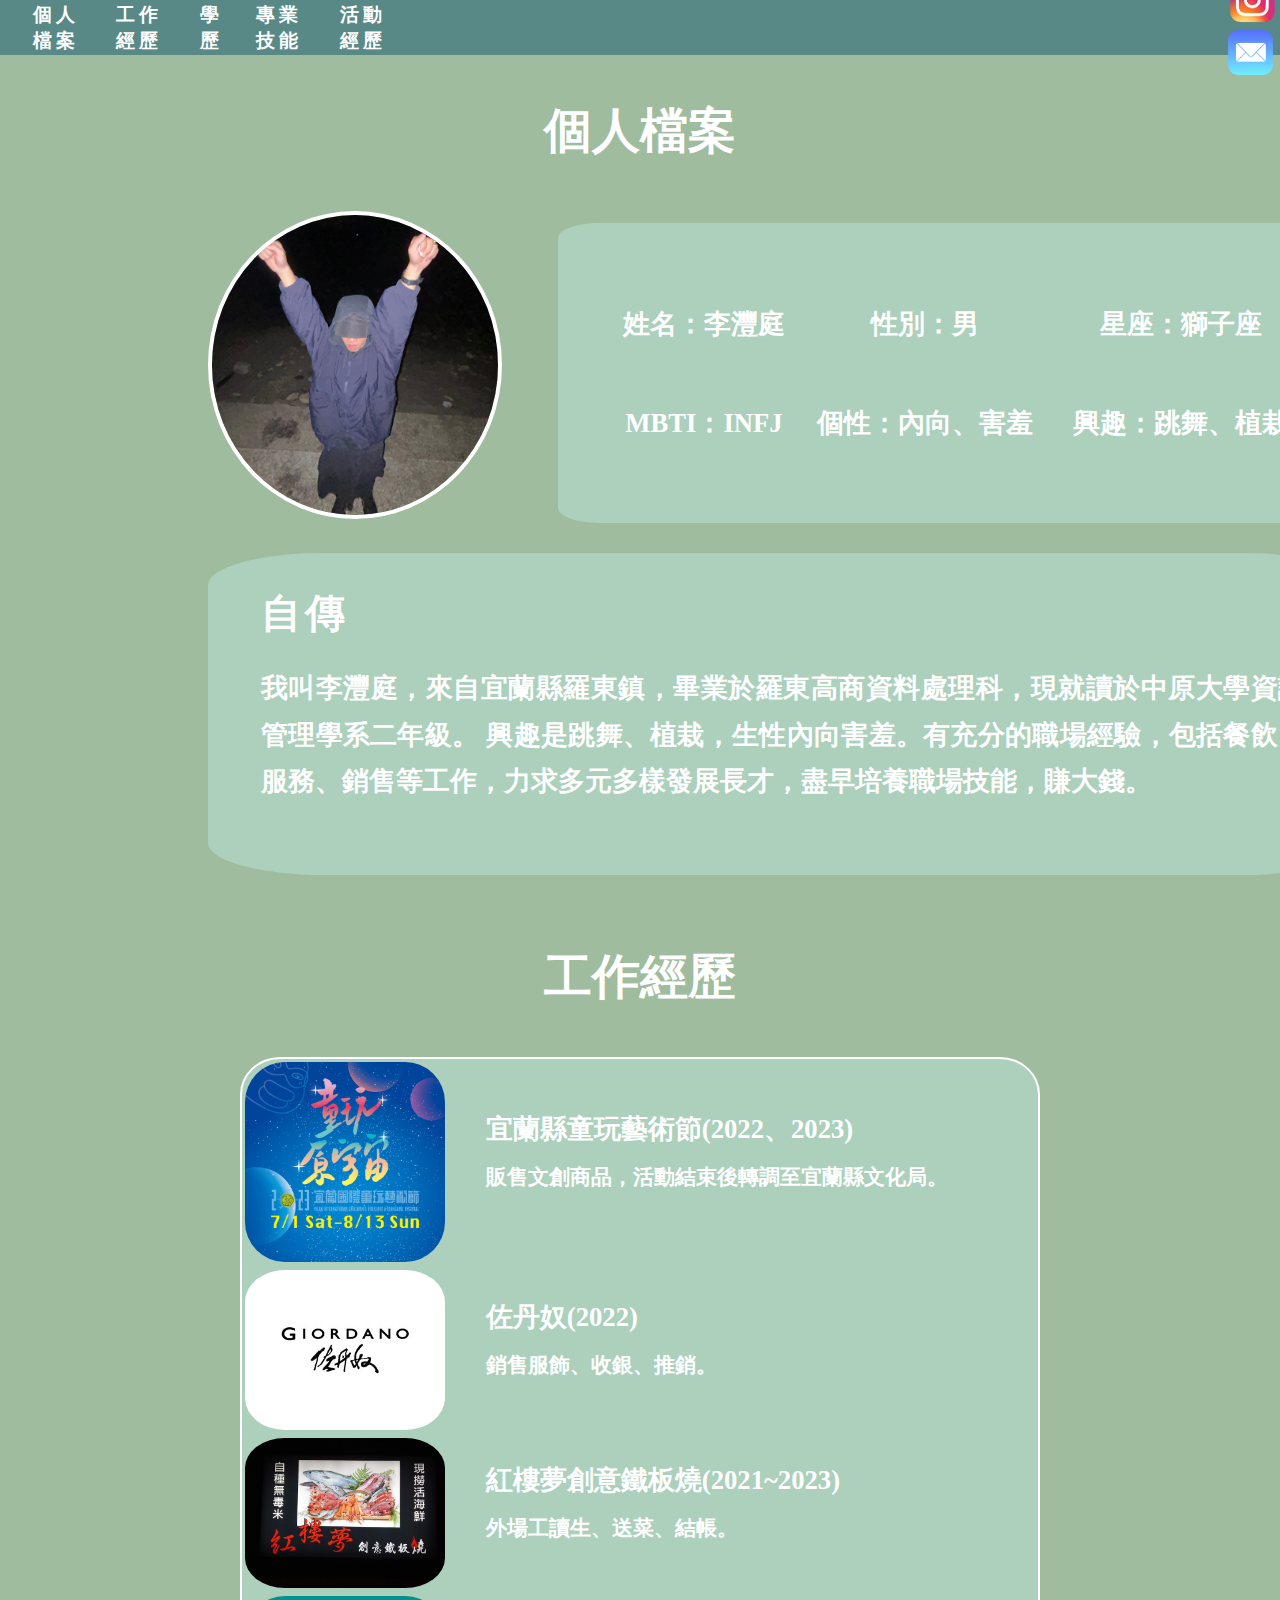
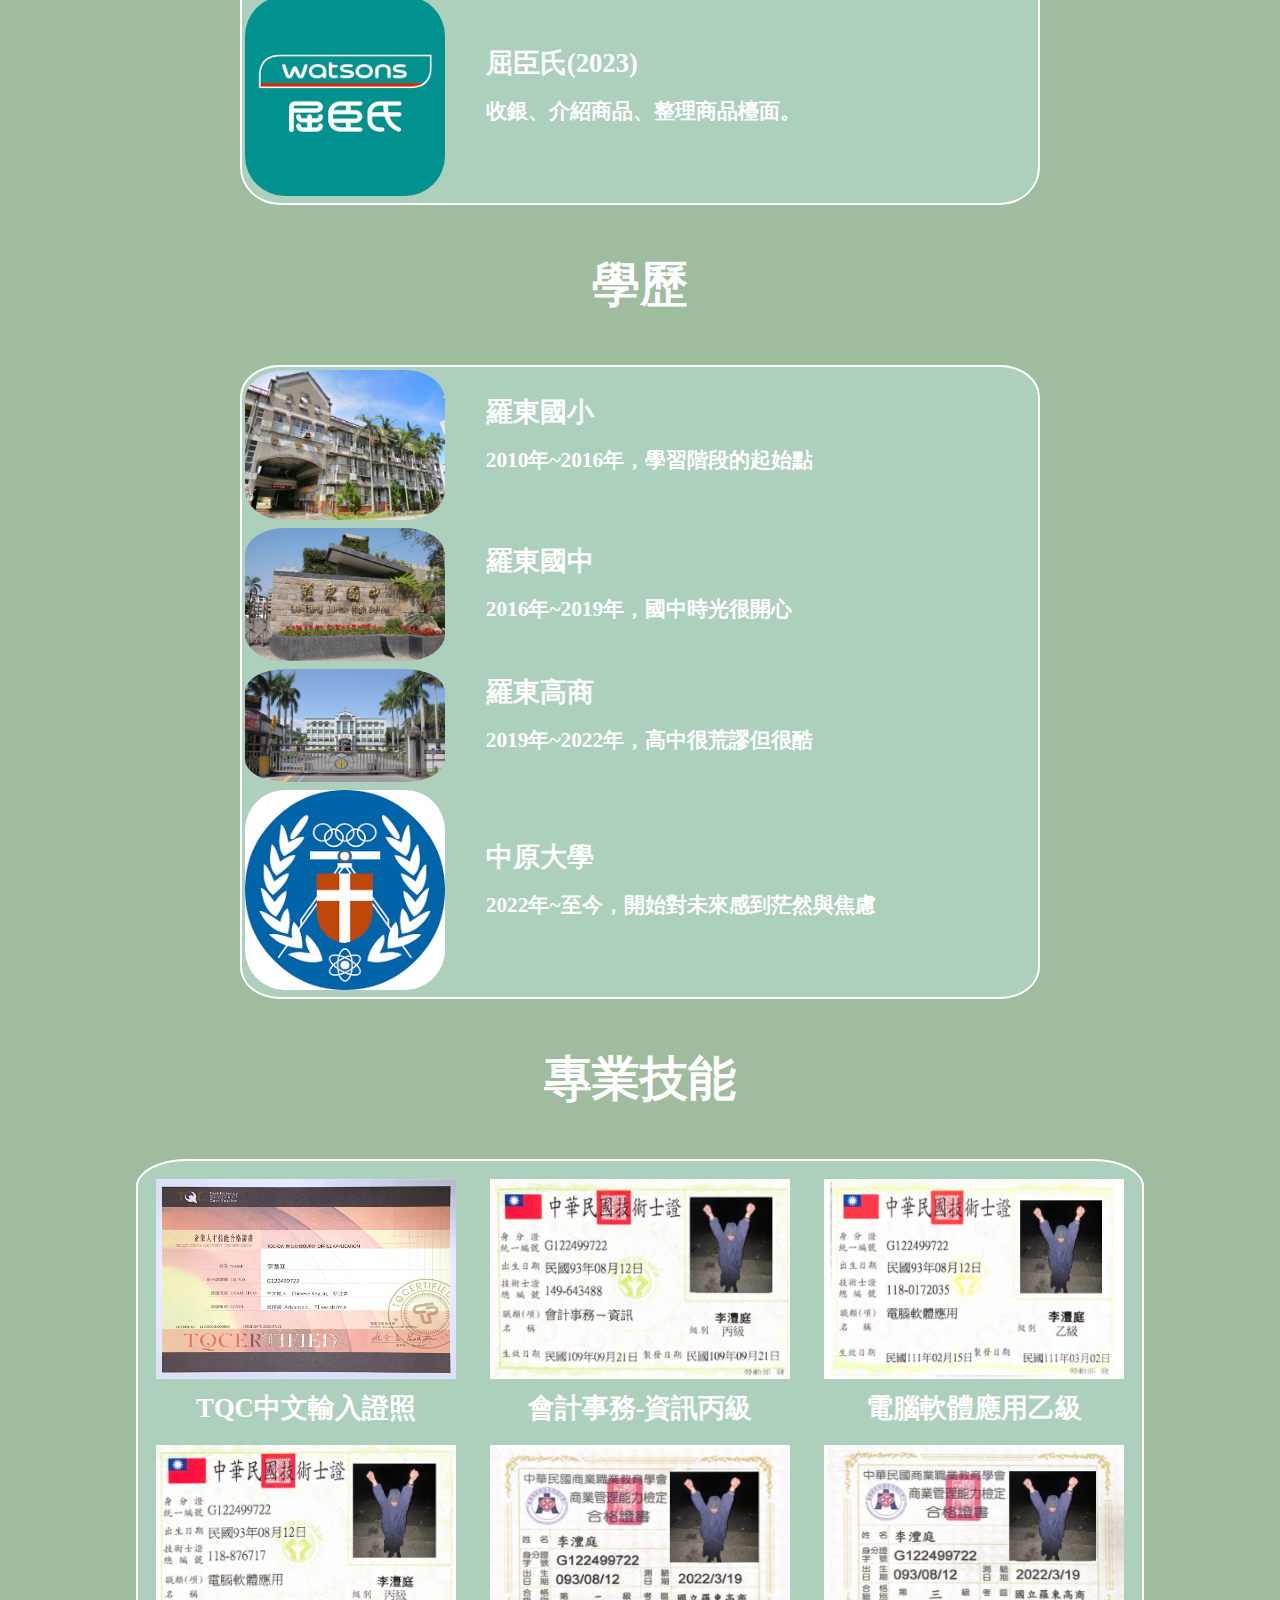
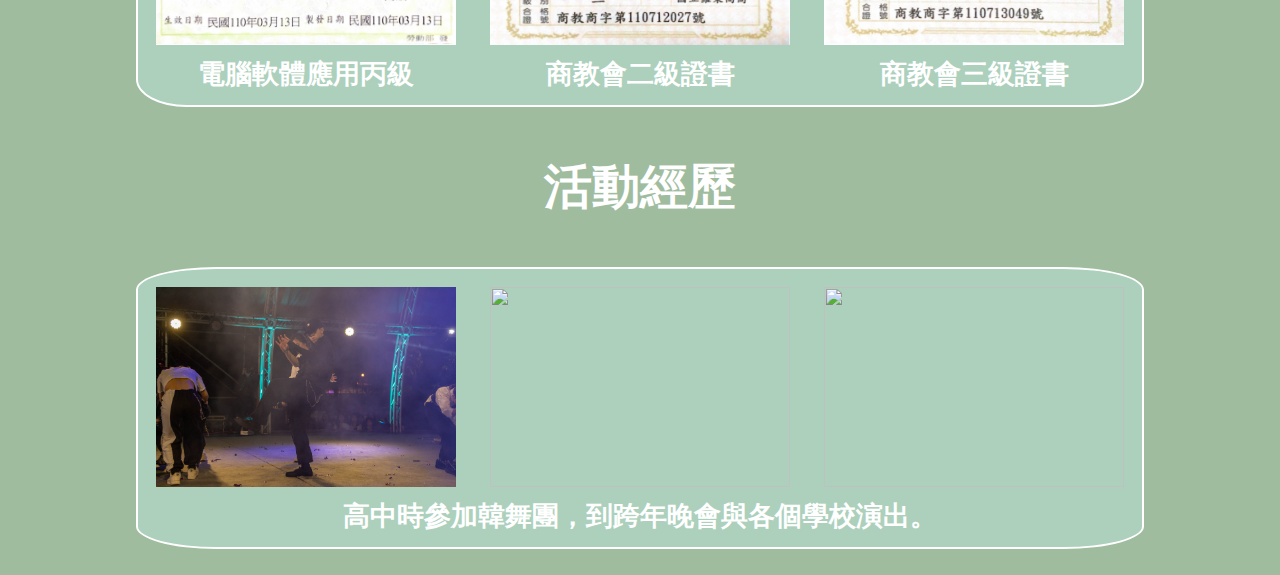
==== profile.html @ 42eaa4cf "myfileweb" ====
<!DOCTYPE html>
<html lang="en">
<head>
    <meta charset="UTF-8">
    <meta name="viewport" content="width=device-width, initial-scale=1.0">
    <title>孩子的樂園</title>
    <link rel="stylesheet" href="design.css">
</head>
<body>

<div class="menu">
   
        <a href="#個人檔案" class="topbar">個人檔案</a>
        <a href="#工作經歷" class="topbar">工作經歷</a>
        <a href="#學歷" class="topbar">學歷</a>
        <a href="#專業技能" class="topbar">專業技能</a>
        <a href="#活動經歷" class="topbar">活動經歷</a>
    

    <div class="contact">
        <a href="https://www.instagram.com/l.llll.lll_/">
            <img src="ig.png" width="50px" height="50px"> 
        </a>
        <a href="mailto:leolee218039@gmail.com">
            <img src="mail.png" width="45px" height="45px">
        </a>      
    </div>


</div>

<p id="個人檔案">&nbsp;</p>
<p class="title1" id=>個人檔案</p>
<a href="https://www.instagram.com/l.llll.lll_/" target="_blank">
    <img src="IMG_2880.jpg" class="myimage">
</a>

<table class="self">
    <tr>
        <td>姓名：李灃庭</td>
        <td>性別：男</td>
        <td rowspan="2"></td>
        <td >星座：獅子座</td>
    </tr>
    <tr>
        <td>MBTI：INFJ</td>
        <td>個性：內向、害羞</td>
        <td>興趣：跳舞、植栽</td>
    </tr>
    </table>
<table class="self2">
    <tr>
        <td>
            <p class="selftitle">自傳</p>
        </td>
    </tr>
    <tr>
        <td>
            <p class="selftalk">
                我叫李灃庭，來自宜蘭縣羅東鎮，畢業於羅東高商資料處理科，現就讀於中原大學資訊管理學系二年級。
                興趣是跳舞、植栽，生性內向害羞。有充分的職場經驗，包括餐飲、服務、銷售等工作，力求多元多樣發展長才，盡早培養職場技能，賺大錢。
            </p>
        </td>
    </tr>
</table>

<p class="title2" id="工作經歷">工作經歷</p>

<table class="work" width="800px">
    <tr>
        <td>
            <a href="https://www.yicfff.tw/" target="_blank">
                <img src="work/童玩節2.png" class="workimg">
            </a>
        </td>
        <td class="insidetable1">
            宜蘭縣童玩藝術節(2022、2023)<br>
            <p class="wktb">販售文創商品，活動結束後轉調至宜蘭縣文化局。</p>
        </td>
    </tr>
    <tr>
        <td>
            <a href="https://www.giordano.com/TW/zh-CHT" target="_blank">
                <img src="work/佐丹奴.jpg" class="workimg">
            </a>
        </td>
        <td class="insidetable1">
            佐丹奴(2022)<br>
            <p class="wktb">銷售服飾、收銀、推銷。</p>
        </td>
    </tr>
    <tr>
        <td>
            <a href="https://www.google.com.tw/maps/place/%E7%B4%85%E6%A8%93%E5%A4%A2%E5%89%B5%E6%84%8F%E9%90%B5%E6%9D%BF%E7%87%92%E7%BE%85%E6%9D%B1%E5%BA%97/@24.6790149,121.7692051,17z/data=!3m1!4b1!4m6!3m5!1s0x3467e77b6248425b:0x3a10c69c72dd28ec!8m2!3d24.6790149!4d121.77178!16s%2Fg%2F11h1mftwjn?entry=ttu" target="_blank">
                <img src="work/紅樓夢.jpg" class="workimg">
            </a>
        </td>
        <td class="insidetable1">
            紅樓夢創意鐵板燒(2021~2023)<br>
            <p class="wktb">外場工讀生、送菜、結帳。</p>
        </td>
    </tr>
    <tr>
        <td>
            <a href="https://www.watsons.com.tw/promo-mainpromotion-2?utm_source=bing&utm_medium=cpc&utm_campaign=BT_%E5%93%81%E7%89%8C%E5%AD%97&utm_content=%E5%93%81%E7%89%8C%E5%A4%A7%E5%AD%97%E2%94%82Exact&utm_term=%E5%B1%88%E8%87%A3%E6%B0%8F" target="_blank">
                <img src="work/屈臣氏_logo.jpg" class="workimg">
            </a>
        </td>
        <td class="insidetable1">
            屈臣氏(2023)<br>
            <p class="wktb">收銀、介紹商品、整理商品檯面。</p>
        </td>
    </tr>
</table>


<p class="title" id="學歷">學歷</p>
<table class="study" width="800px">
    <tr>
        <td>
            <a href="https://www.lotes.ilc.edu.tw/" target="_blank">
                <img src="學歷/羅東國小.jpg" class="studyimg">
            </a>
        </td>
        <td class="insidetable1">
            羅東國小<br>
            <p class="wktb">2010年~2016年，學習階段的起始點</p>
        </td>
    </tr>
    <tr>
        <td>
            <a href="https://www.ltjh.ilc.edu.tw/" target="_blank">
                <img src="學歷/羅東國中.jpg" class="studyimg">
            </a>
        </td>
        <td class="insidetable1">
            羅東國中 <br>
            <p class="wktb">2016年~2019年，國中時光很開心</p>
        </td>
    </tr>
    <tr>
        <td>
            <a href="https://www.ltcvs.ilc.edu.tw/home" target="_blank">
                <img src="學歷/羅東高商.jpeg" class="studyimg">
            </a>
        </td>
        <td class="insidetable1">
            羅東高商<br>
            <p class="wktb">2019年~2022年，高中很荒謬但很酷</p>
        </td>
    </tr>
    <tr>
        <td>
            <a href="https://www.cycu.edu.tw/" target="_blank">
                <img src="學歷/中原大學.png" class="studyimg">
            </a>
        </td>
        <td class="insidetable1">
            中原大學<br>
            <p class="wktb">2022年~至今，開始對未來感到茫然與焦慮</p>
        </td>
    </tr>
</table>
</table>


<p class="title" id="專業技能">專業技能</p>

<table class="pro">
    <tr>
        <td><img src="證照/IMG_8858.PNG 的副本.jpg" width="300px" height="200px" class="proimg"></td>
        <td><img src="證照/IMG_8864.PNG 的副本.png" width="300px" height="200px" class="proimg"></td>
        <td><img src="證照/IMG_8865.PNG 的副本.png" width="300px" height="200px" class="proimg"></td>
    </tr>
    <tr>
        <td>TQC中文輸入證照</td>
        <td>會計事務-資訊丙級</td>
        <td>電腦軟體應用乙級</td>
    </tr>
    <tr>
        <td><img src="證照/IMG_8866.PNG 的副本.png" width="300px" height="200px" class="proimg"></td>
        <td><img src="證照/IMG_8867.PNG 的副本.png" width="300px" height="200px" class="proimg"></td>
        <td><img src="證照/IMG_8868.PNG 的副本.png" width="300px" height="200px" class="proimg"></td>
    </tr>
    <tr>
        <td>電腦軟體應用丙級</td>
        <td>商教會二級證書</td>
        <td>商教會三級證書</td>
    </tr>
</table>

<p class="title" id="活動經歷">活動經歷</p>
<table class="dance">
    <tr>
        <td><img src="DANCE/DSC01995.png" width="300px" height="200px" class="proimg"></td>
        <td><img src="DANCE/IMG_5936.JPG" width="300px" height="200px" class="proimg"></td>
        <td><img src="DANCE/IMG_5960.JPG" width="300px" height="200px" class="proimg"></td>
    </tr>
    <tr>
        <td colspan="3">高中時參加韓舞團，到跨年晚會與各個學校演出。</td>
    </tr>
</table>

<footer>
    &nbsp;
</footer>

</body>
</html>
---- design.css ----
body{
    background-color: #9fbc9f;
   
}

*{    
    font-family: 微軟正黑體;
    font-weight: bold;
    scroll-behavior: smooth;
}

.menu{
    background-color: #598987;
    width: 100%;
    height: 55px;
    display: flex;
    align-items: center; 
    justify-content: flex-start; 
    letter-spacing: 4px;
    font-family: 微軟正黑體;
    font-weight: bold;
    padding-left: 18px;
    font-size: 14pt;
    position: fixed;
    top: 0px;
    left: 0px;
    z-index: 100;
}


.contact{
    padding: 10px;
    padding-left:820px ;
    justify-content: space-between;
    color: #598987;
}

.topbar{
    text-decoration: none;
    color: white;
    padding: 15px;
}

.topbar:hover{
    background-color:#79ae79;
    color: rgb(7, 86, 20);
}

.title1{
    text-align: center;
    font-size: 36pt;
    font-family: 微軟正黑體;
    font-weight: bold;
    color: white;
    margin-top: 65px;
}

.title2{
    text-align: center;
    font-size: 36pt;
    font-family: 微軟正黑體;
    font-weight: bold;
    color: white;
    margin-top: -150pt;
}

.title{
    text-align: center;
    font-size: 36pt;
    font-family: 微軟正黑體;
    font-weight: bold;
    color: white;
}

.myimage{
    height: 300px;
    margin-left: 200px;
    border-radius: 50%;
    border:4px  solid rgb(255, 255, 255);

}

.self{
    position:relative;
    left: 550px;
    top: -300px;
    background-color: #fff;
    padding: 50px;
    align-items: center;
    font-size: 20pt;
    border-radius: 5%;
    width:800px;
    height: 300px;
    text-align: center;
    background-color: #acd0bc;
    color: white;
     
}



.self2{
    position:relative;
    left: 200px;
    top: -270px;
    background-color: #fff;
    padding: 40px;
    align-items: center;
    font-size: 20pt;
    border-radius: 10%;
    width:1150px;
    height: 200px;
    text-align: center;
    background-color: #acd0bc;
    color: white;
}

.selftitle{
    text-align: left;
    font-size: 30pt;
    padding-left: 10px;
    margin-top: -10px;
    letter-spacing: 4px;
}

.selftalk{
    text-align: justify;
    margin-top: -20px;
    margin-left: 10px;
    margin-right: 10px;
    line-height: 35pt;
    font-size: 20pt;
}

.work{
    margin: auto;
    background-color: #acd0bc;
    border-radius: 5%;
    border:2px  solid white;
    display: flex;
    
}

.insidetable1{
    text-align: left;
    padding-left: 1cm;
    font-size: 20pt;
    line-height: 20pt;
    color:white;
}

.workimg{
    border-radius: 20%;
    width: 200px;
}

.wktb{
    font-size: 16pt;
}

.study{
    margin: auto;
    background-color: #acd0bc;
    border-radius: 5%;
    border:2px  solid white;
    display: flex;
}

.studyimg{
    border-radius: 20%;
    width: 200px;
}

.pro{
    margin: auto;
    background-color: #acd0bc;
    color: white;
    border-radius: 5%;
    border: 2px solid white;
    text-align: center;
    font-size: 20pt;
    padding-bottom: 10px;
}

.proimg{
    padding-top: 15px;
    padding-right: 15px;
    padding-left: 15px;
}

.dance{
    margin: auto;
    background-color: #acd0bc;
    color: white;
    border-radius: 8%;
    border: 2px solid white;
    text-align: center;
    font-size: 20pt;
    padding-bottom: 10px;
}
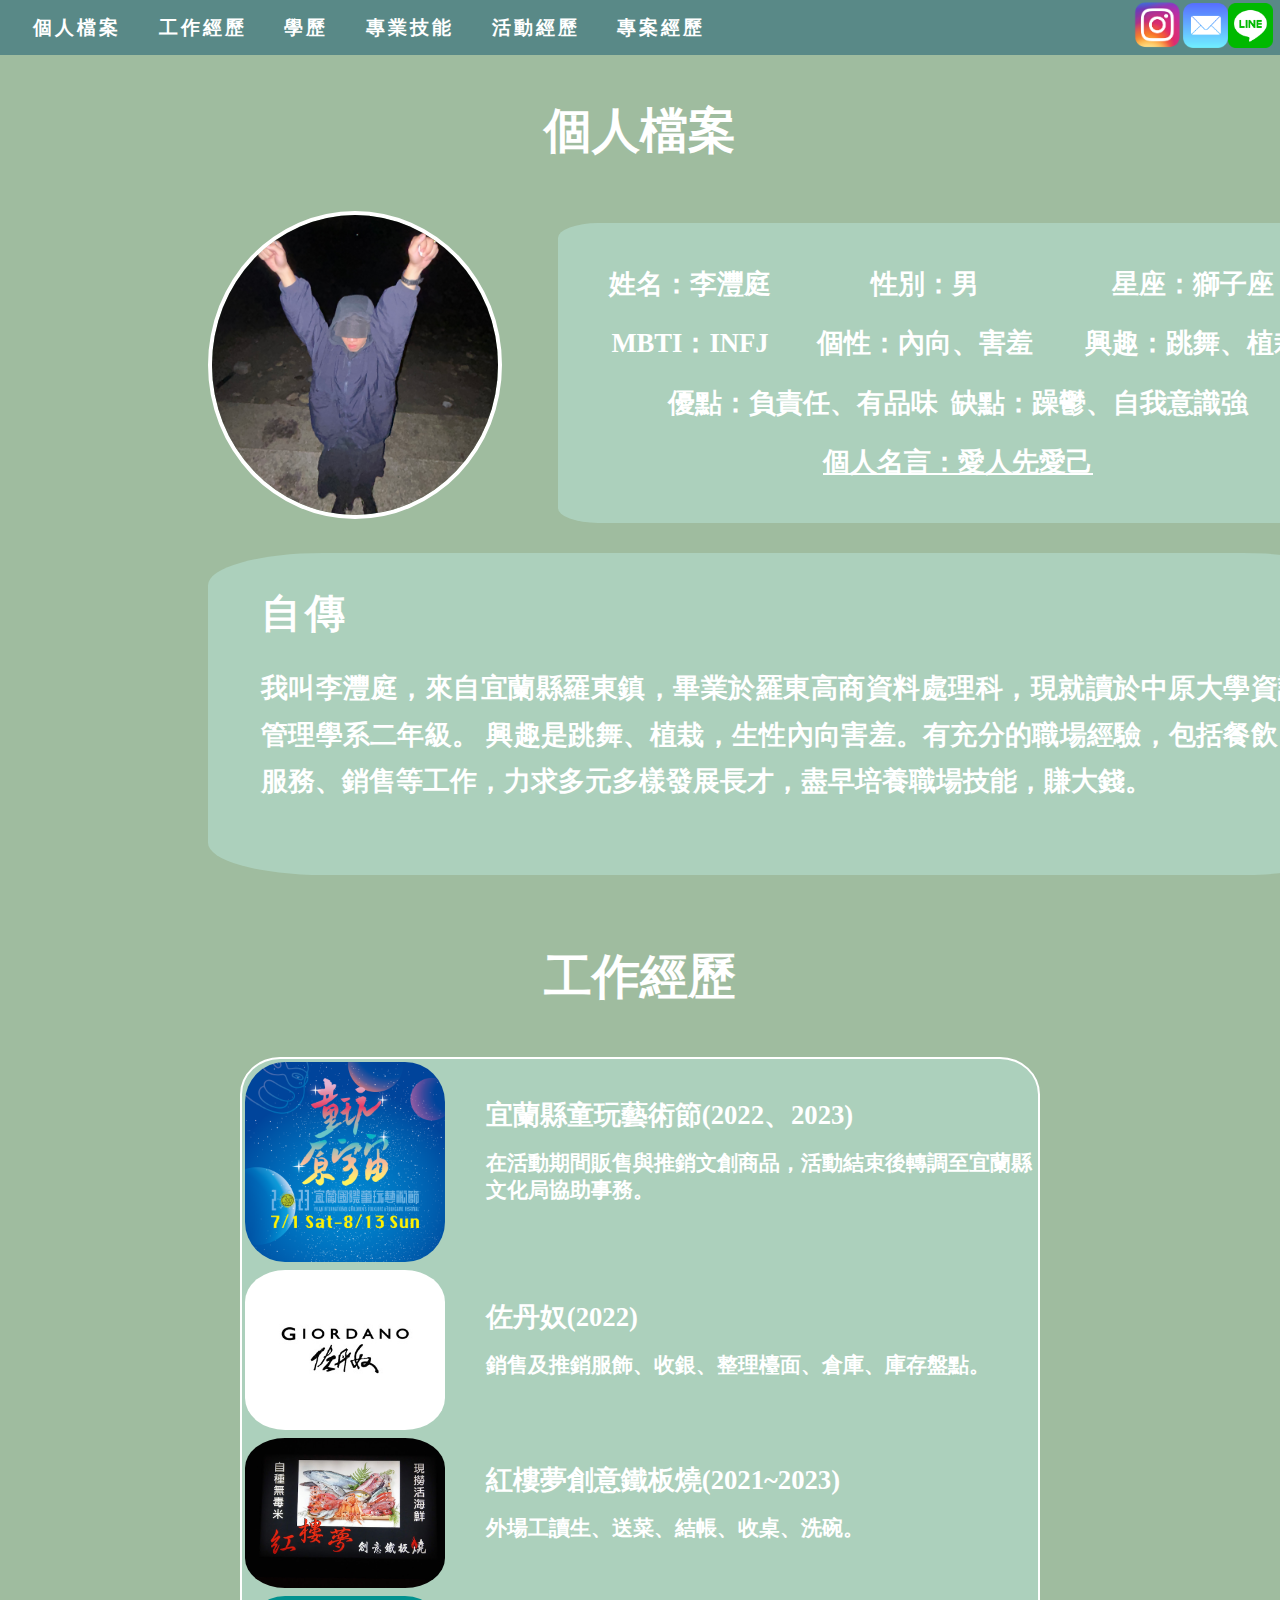
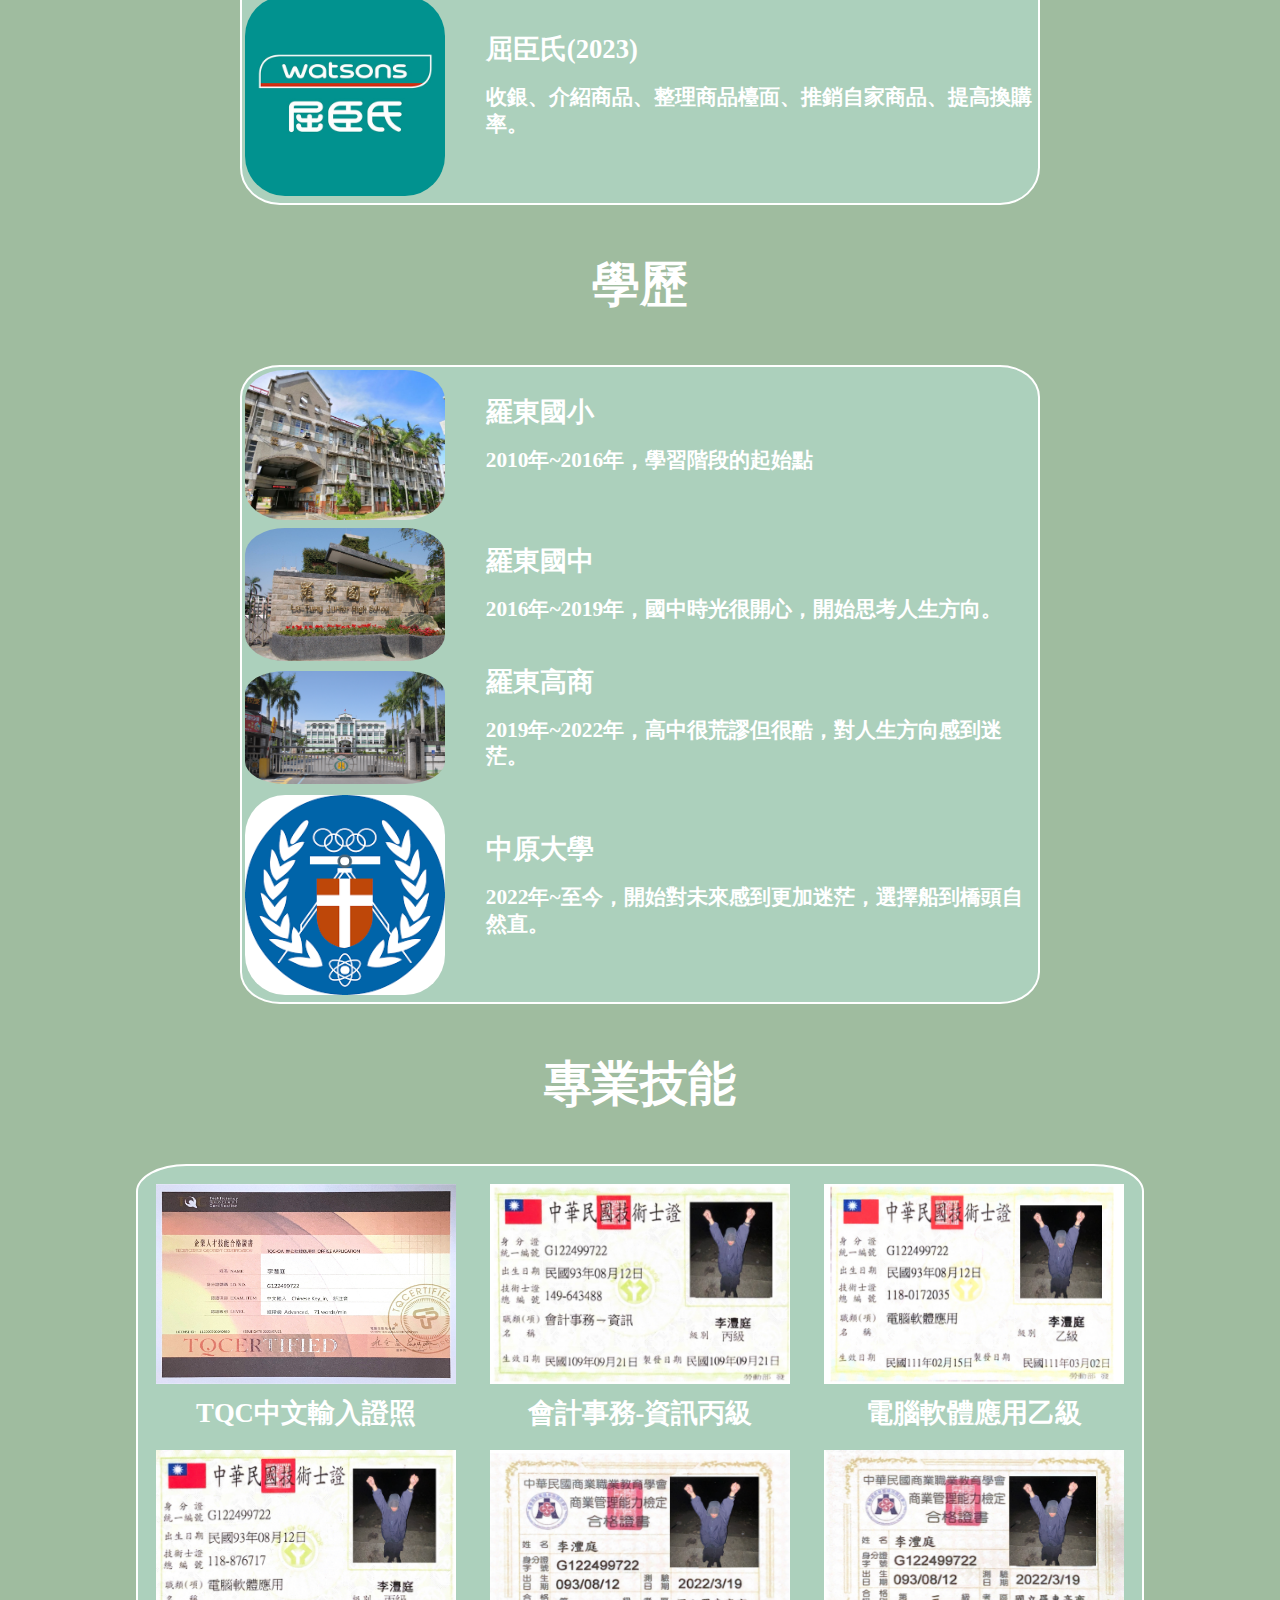
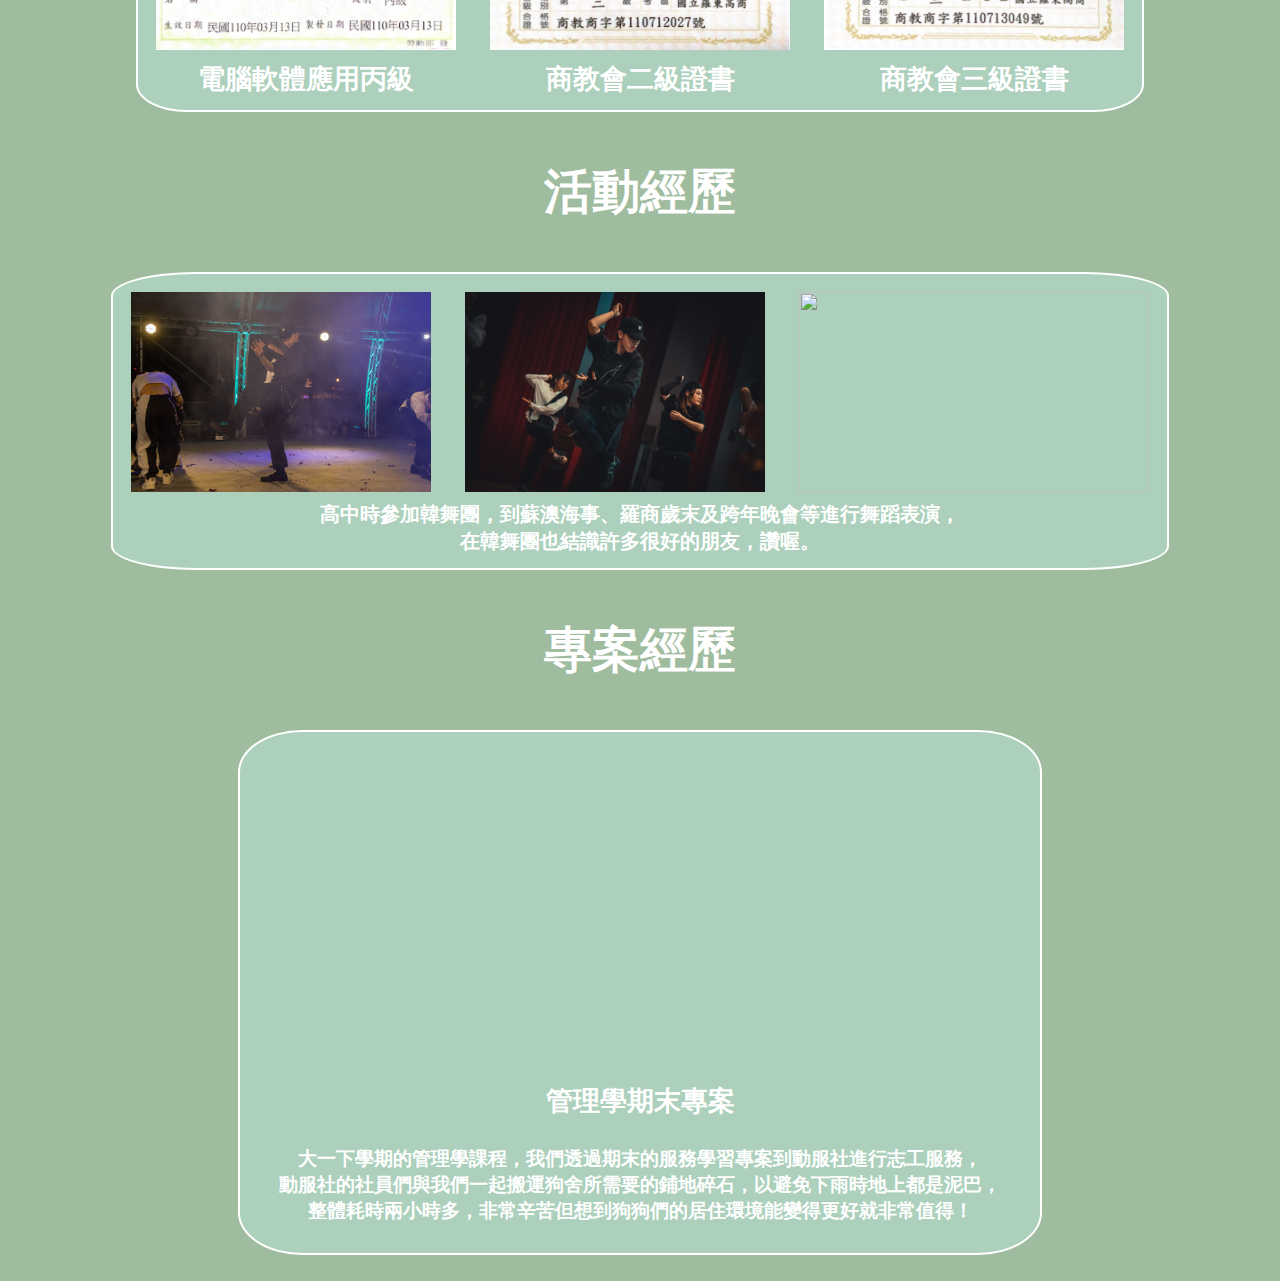
==== commit 08d237a6: "myfileweb" ====
--- a/profile.html
+++ b/profile.html
@@ -3,49 +3,62 @@
 <head>
     <meta charset="UTF-8">
     <meta name="viewport" content="width=device-width, initial-scale=1.0">
-    <title>孩子的樂園</title>
+    <title>ll's profile</title>
     <link rel="stylesheet" href="design.css">
 </head>
 <body>
 
 <div class="menu">
    
-        <a href="#個人檔案" class="topbar">個人檔案</a>
-        <a href="#工作經歷" class="topbar">工作經歷</a>
-        <a href="#學歷" class="topbar">學歷</a>
-        <a href="#專業技能" class="topbar">專業技能</a>
-        <a href="#活動經歷" class="topbar">活動經歷</a>
+        <div >
+            <a href="#profile" class="topbar">個人檔案</a>
+            <a href="#work" class="topbar">工作經歷</a>
+            <a href="#study" class="topbar">學歷</a>
+            <a href="#pro" class="topbar">專業技能</a>
+            <a href="#activity" class="topbar">活動經歷</a>
+            <a href="#project" class="topbar">專案經歷</a>
+        </div>
+
     
 
     <div class="contact">
         <a href="https://www.instagram.com/l.llll.lll_/">
-            <img src="ig.png" width="50px" height="50px"> 
+            <img src="image/logos/ig.png" width="50px" height="50px"> 
         </a>
         <a href="mailto:leolee218039@gmail.com">
-            <img src="mail.png" width="45px" height="45px">
-        </a>      
+            <img src="image/logos/mail.png" width="45px" height="45px">
+        </a>
+        <a href="https://line.me/ti/p/Wtxcp5HqOt">
+            <img src="image/logos/line.png" width="45px" height="45px">
+        </a>        
     </div>
 
 
 </div>
 
-<p id="個人檔案">&nbsp;</p>
-<p class="title1" id=>個人檔案</p>
+<p id="profile">&nbsp;</p>
+<p class="title1" >個人檔案</p>
 <a href="https://www.instagram.com/l.llll.lll_/" target="_blank">
-    <img src="IMG_2880.jpg" class="myimage">
+    <img src="image/IMG_2880.jpg" class="myimage">
 </a>
 
 <table class="self">
     <tr>
         <td>姓名：李灃庭</td>
         <td>性別：男</td>
-        <td rowspan="2"></td>
         <td >星座：獅子座</td>
     </tr>
     <tr>
         <td>MBTI：INFJ</td>
         <td>個性：內向、害羞</td>
         <td>興趣：跳舞、植栽</td>
+    </tr>
+    <tr>
+        <td colspan="3">優點：負責任、有品味&nbsp;&nbsp;缺點：躁鬱、自我意識強</td>
+
+    </tr>
+    <tr>
+        <td colspan="3" class="slogan">個人名言：愛人先愛己</td>
     </tr>
     </table>
 <table class="self2">
@@ -64,62 +77,62 @@
     </tr>
 </table>
 
-<p class="title2" id="工作經歷">工作經歷</p>
+<p class="title2" id="work">工作經歷</p>
 
 <table class="work" width="800px">
     <tr>
         <td>
             <a href="https://www.yicfff.tw/" target="_blank">
-                <img src="work/童玩節2.png" class="workimg">
+                <img src="image/work/yicff.png" class="workimg">
             </a>
         </td>
         <td class="insidetable1">
             宜蘭縣童玩藝術節(2022、2023)<br>
-            <p class="wktb">販售文創商品，活動結束後轉調至宜蘭縣文化局。</p>
+            <p class="wktb">在活動期間販售與推銷文創商品，活動結束後轉調至宜蘭縣文化局協助事務。</p>
         </td>
     </tr>
     <tr>
         <td>
             <a href="https://www.giordano.com/TW/zh-CHT" target="_blank">
-                <img src="work/佐丹奴.jpg" class="workimg">
+                <img src="image/work/giordano.jpg" class="workimg">
             </a>
         </td>
         <td class="insidetable1">
             佐丹奴(2022)<br>
-            <p class="wktb">銷售服飾、收銀、推銷。</p>
+            <p class="wktb">銷售及推銷服飾、收銀、整理檯面、倉庫、庫存盤點。</p>
         </td>
     </tr>
     <tr>
         <td>
             <a href="https://www.google.com.tw/maps/place/%E7%B4%85%E6%A8%93%E5%A4%A2%E5%89%B5%E6%84%8F%E9%90%B5%E6%9D%BF%E7%87%92%E7%BE%85%E6%9D%B1%E5%BA%97/@24.6790149,121.7692051,17z/data=!3m1!4b1!4m6!3m5!1s0x3467e77b6248425b:0x3a10c69c72dd28ec!8m2!3d24.6790149!4d121.77178!16s%2Fg%2F11h1mftwjn?entry=ttu" target="_blank">
-                <img src="work/紅樓夢.jpg" class="workimg">
+                <img src="image/work/tepanyaki.jpg" class="workimg">
             </a>
         </td>
         <td class="insidetable1">
             紅樓夢創意鐵板燒(2021~2023)<br>
-            <p class="wktb">外場工讀生、送菜、結帳。</p>
+            <p class="wktb">外場工讀生、送菜、結帳、收桌、洗碗。</p>
         </td>
     </tr>
     <tr>
         <td>
             <a href="https://www.watsons.com.tw/promo-mainpromotion-2?utm_source=bing&utm_medium=cpc&utm_campaign=BT_%E5%93%81%E7%89%8C%E5%AD%97&utm_content=%E5%93%81%E7%89%8C%E5%A4%A7%E5%AD%97%E2%94%82Exact&utm_term=%E5%B1%88%E8%87%A3%E6%B0%8F" target="_blank">
-                <img src="work/屈臣氏_logo.jpg" class="workimg">
+                <img src="image/work/watsons.jpg" class="workimg">
             </a>
         </td>
         <td class="insidetable1">
             屈臣氏(2023)<br>
-            <p class="wktb">收銀、介紹商品、整理商品檯面。</p>
-        </td>
-    </tr>
-</table>
-
-
-<p class="title" id="學歷">學歷</p>
+            <p class="wktb">收銀、介紹商品、整理商品檯面、推銷自家商品、提高換購率。</p>
+        </td>
+    </tr>
+</table>
+
+
+<p class="title" id="study">學歷</p>
 <table class="study" width="800px">
     <tr>
         <td>
             <a href="https://www.lotes.ilc.edu.tw/" target="_blank">
-                <img src="學歷/羅東國小.jpg" class="studyimg">
+                <img src="image/study/xs.jpg" class="studyimg">
             </a>
         </td>
         <td class="insidetable1">
@@ -130,47 +143,47 @@
     <tr>
         <td>
             <a href="https://www.ltjh.ilc.edu.tw/" target="_blank">
-                <img src="學歷/羅東國中.jpg" class="studyimg">
+                <img src="image/study/sh.jpg" class="studyimg">
             </a>
         </td>
         <td class="insidetable1">
             羅東國中 <br>
-            <p class="wktb">2016年~2019年，國中時光很開心</p>
+            <p class="wktb">2016年~2019年，國中時光很開心，開始思考人生方向。</p>
         </td>
     </tr>
     <tr>
         <td>
             <a href="https://www.ltcvs.ilc.edu.tw/home" target="_blank">
-                <img src="學歷/羅東高商.jpeg" class="studyimg">
+                <img src="image/study/ltcvs.jpeg" class="studyimg">
             </a>
         </td>
         <td class="insidetable1">
             羅東高商<br>
-            <p class="wktb">2019年~2022年，高中很荒謬但很酷</p>
+            <p class="wktb">2019年~2022年，高中很荒謬但很酷，對人生方向感到迷茫。</p>
         </td>
     </tr>
     <tr>
         <td>
             <a href="https://www.cycu.edu.tw/" target="_blank">
-                <img src="學歷/中原大學.png" class="studyimg">
+                <img src="image/study/cycu.png" class="studyimg">
             </a>
         </td>
         <td class="insidetable1">
             中原大學<br>
-            <p class="wktb">2022年~至今，開始對未來感到茫然與焦慮</p>
-        </td>
-    </tr>
-</table>
-</table>
-
-
-<p class="title" id="專業技能">專業技能</p>
+            <p class="wktb">2022年~至今，開始對未來感到更加迷茫，選擇船到橋頭自然直。</p>
+        </td>
+    </tr>
+</table>
+</table>
+
+
+<p class="title" id="pro">專業技能</p>
 
 <table class="pro">
     <tr>
-        <td><img src="證照/IMG_8858.PNG 的副本.jpg" width="300px" height="200px" class="proimg"></td>
-        <td><img src="證照/IMG_8864.PNG 的副本.png" width="300px" height="200px" class="proimg"></td>
-        <td><img src="證照/IMG_8865.PNG 的副本.png" width="300px" height="200px" class="proimg"></td>
+        <td><img src="image/licences/1.jpg" width="300px" height="200px" class="proimg"></td>
+        <td><img src="image/licences/2.png" width="300px" height="200px" class="proimg"></td>
+        <td><img src="image/licences/3.png" width="300px" height="200px" class="proimg"></td>
     </tr>
     <tr>
         <td>TQC中文輸入證照</td>
@@ -178,9 +191,9 @@
         <td>電腦軟體應用乙級</td>
     </tr>
     <tr>
-        <td><img src="證照/IMG_8866.PNG 的副本.png" width="300px" height="200px" class="proimg"></td>
-        <td><img src="證照/IMG_8867.PNG 的副本.png" width="300px" height="200px" class="proimg"></td>
-        <td><img src="證照/IMG_8868.PNG 的副本.png" width="300px" height="200px" class="proimg"></td>
+        <td><img src="image/licences/4.png" width="300px" height="200px" class="proimg"></td>
+        <td><img src="image/licences/5.png" width="300px" height="200px" class="proimg"></td>
+        <td><img src="image/licences/6.png" width="300px" height="200px" class="proimg"></td>
     </tr>
     <tr>
         <td>電腦軟體應用丙級</td>
@@ -189,17 +202,29 @@
     </tr>
 </table>
 
-<p class="title" id="活動經歷">活動經歷</p>
+<p class="title" id="activity">活動經歷</p>
 <table class="dance">
     <tr>
-        <td><img src="DANCE/DSC01995.png" width="300px" height="200px" class="proimg"></td>
-        <td><img src="DANCE/IMG_5936.JPG" width="300px" height="200px" class="proimg"></td>
-        <td><img src="DANCE/IMG_5960.JPG" width="300px" height="200px" class="proimg"></td>
-    </tr>
-    <tr>
-        <td colspan="3">高中時參加韓舞團，到跨年晚會與各個學校演出。</td>
-    </tr>
-</table>
+        <td><img src="image/dance/DSC01995.png" width="300px" height="200px" class="proimg"></td>
+        <td><img src="image/dance/IMG_5936.jpg" width="300px" height="200px" class="proimg"></td>
+        <td><img src="image/dance/IMG_5960.JPG" width="350px" height="200px" class="proimg"></td>
+    </tr>
+    <tr>
+        <td colspan="3">高中時參加韓舞團，到蘇澳海事、羅商歲末及跨年晚會等進行舞蹈表演，<br>
+            在韓舞團也結識許多很好的朋友，讚喔。</td>
+    </tr>
+</table>
+
+<p class="title" id="project">專案經歷</p>
+
+<div class="project">
+    <div class="video"><iframe  width="560" height="315" src="https://www.youtube.com/embed/8sRqiqhW2TQ?si=SE_SF8NZzoZ25kY-" title="YouTube video player" frameborder="0" allow="accelerometer; autoplay; clipboard-write; encrypted-media; gyroscope; picture-in-picture; web-share" allowfullscreen></iframe></div>
+    <br>
+    <p class="projecttitle">管理學期末專案</p>
+    <p class="project1">大一下學期的管理學課程，我們透過期末的服務學習專案到動服社進行志工服務，<br>
+    動服社的社員們與我們一起搬運狗舍所需要的鋪地碎石，以避免下雨時地上都是泥巴，<br>
+    整體耗時兩小時多，非常辛苦但想到狗狗們的居住環境能變得更好就非常值得！</p>
+</div>
 
 <footer>
     &nbsp;
--- a/design.css
+++ b/design.css
@@ -15,8 +15,8 @@
     height: 55px;
     display: flex;
     align-items: center; 
-    justify-content: flex-start; 
-    letter-spacing: 4px;
+   
+    letter-spacing: 3px;
     font-family: 微軟正黑體;
     font-weight: bold;
     padding-left: 18px;
@@ -25,14 +25,18 @@
     top: 0px;
     left: 0px;
     z-index: 100;
+    justify-content: space-between;
 }
 
 
 .contact{
     padding: 10px;
-    padding-left:820px ;
-    justify-content: space-between;
+    margin-right: 15px ;
     color: #598987;
+    width: 500px;
+    display: flex;
+    justify-content: flex-end;
+    align-items: center;
 }
 
 .topbar{
@@ -85,7 +89,7 @@
     left: 550px;
     top: -300px;
     background-color: #fff;
-    padding: 50px;
+    padding: 30px;
     align-items: center;
     font-size: 20pt;
     border-radius: 5%;
@@ -97,7 +101,9 @@
      
 }
 
-
+.slogan{
+    text-decoration: underline;
+}
 
 .self2{
     position:relative;
@@ -195,7 +201,45 @@
     border-radius: 8%;
     border: 2px solid white;
     text-align: center;
-    font-size: 20pt;
+    font-size: 15pt;
     padding-bottom: 10px;
 }
 
+.video{
+    margin-top: 15px;
+   align-items: center;
+   display: flex;
+   justify-content: center;
+}
+
+.projecttitle{
+    text-align: center;
+    display: flex;
+    align-items: center;
+    justify-content: center;
+    font-size: 20pt; 
+    color: white;
+    margin-top: -10px;
+}
+
+.project1{
+    text-align: center;
+    display: flex;
+    align-items: center;
+    justify-content: center;
+    font-size: 14pt; 
+    color: white;
+}
+
+.project{
+    background-color: #acd0bc;
+    color: white;
+    border-radius: 8%;
+    border: 2px solid white;
+    text-align: center;
+    font-size: 20pt;
+    padding-bottom: 10px;
+    width: 800px;
+    margin-left: auto;
+    margin-right: auto;
+}